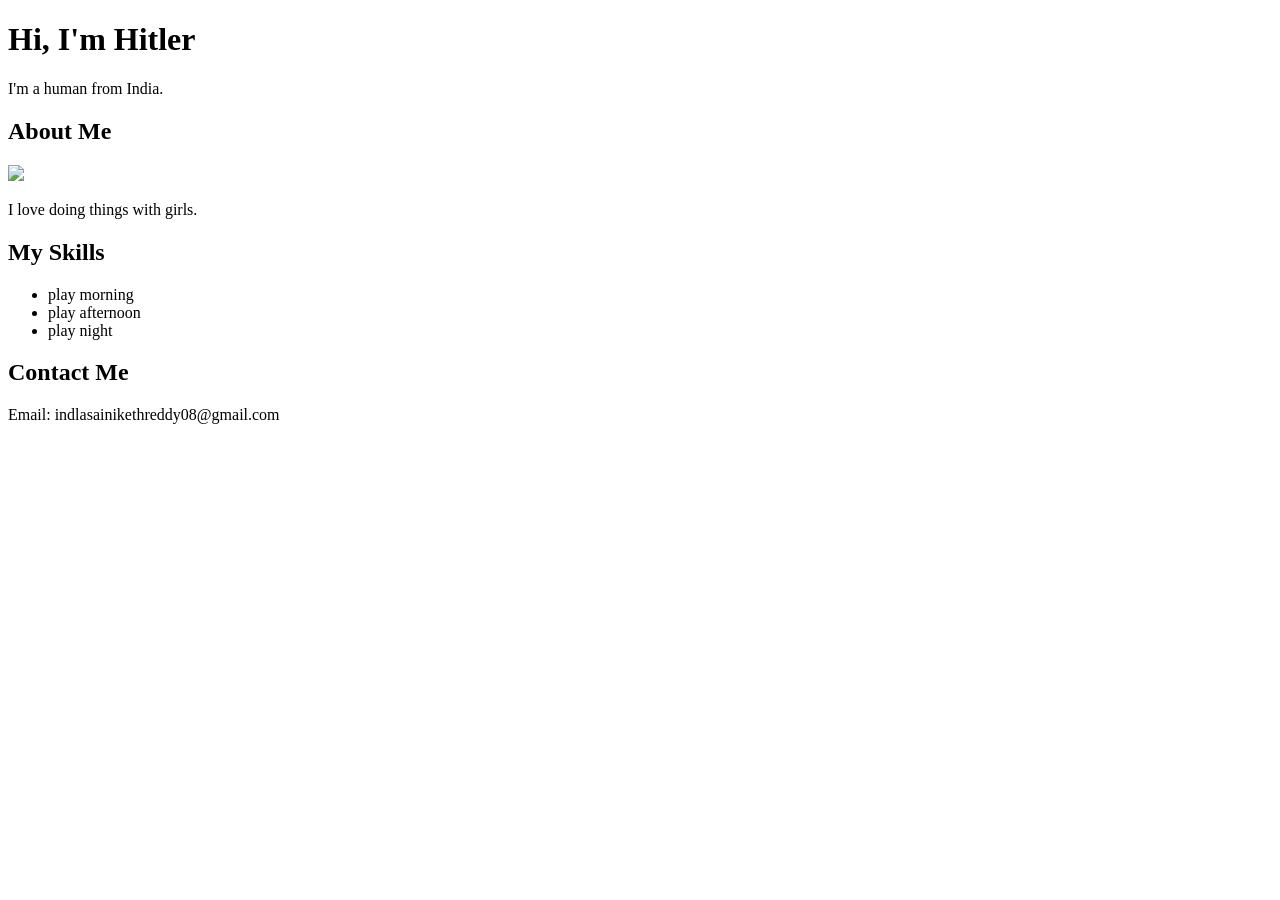
==== index.html @ f8146dba "first commit" ====
<!DOCTYPE html>
<html>
<head>
  <title>My Portfolio</title>
</head>
<body>

  <h1>Hi, I'm Hitler</h1>
  <p>I'm a human from India.</p>

  <h2>About Me</h2>
  <img src="IMG-20260707-WA0007.jpg" width="150">
  <p>I love doing things with girls.</p>

  <h2>My Skills</h2>
  <ul>
    <li>play morning</li>
    <li>play afternoon</li>
    <li>play night</li>
  </ul>

  <h2>Contact Me</h2>
  <p>Email: indlasainikethreddy08@gmail.com</p>

</body>
</html>
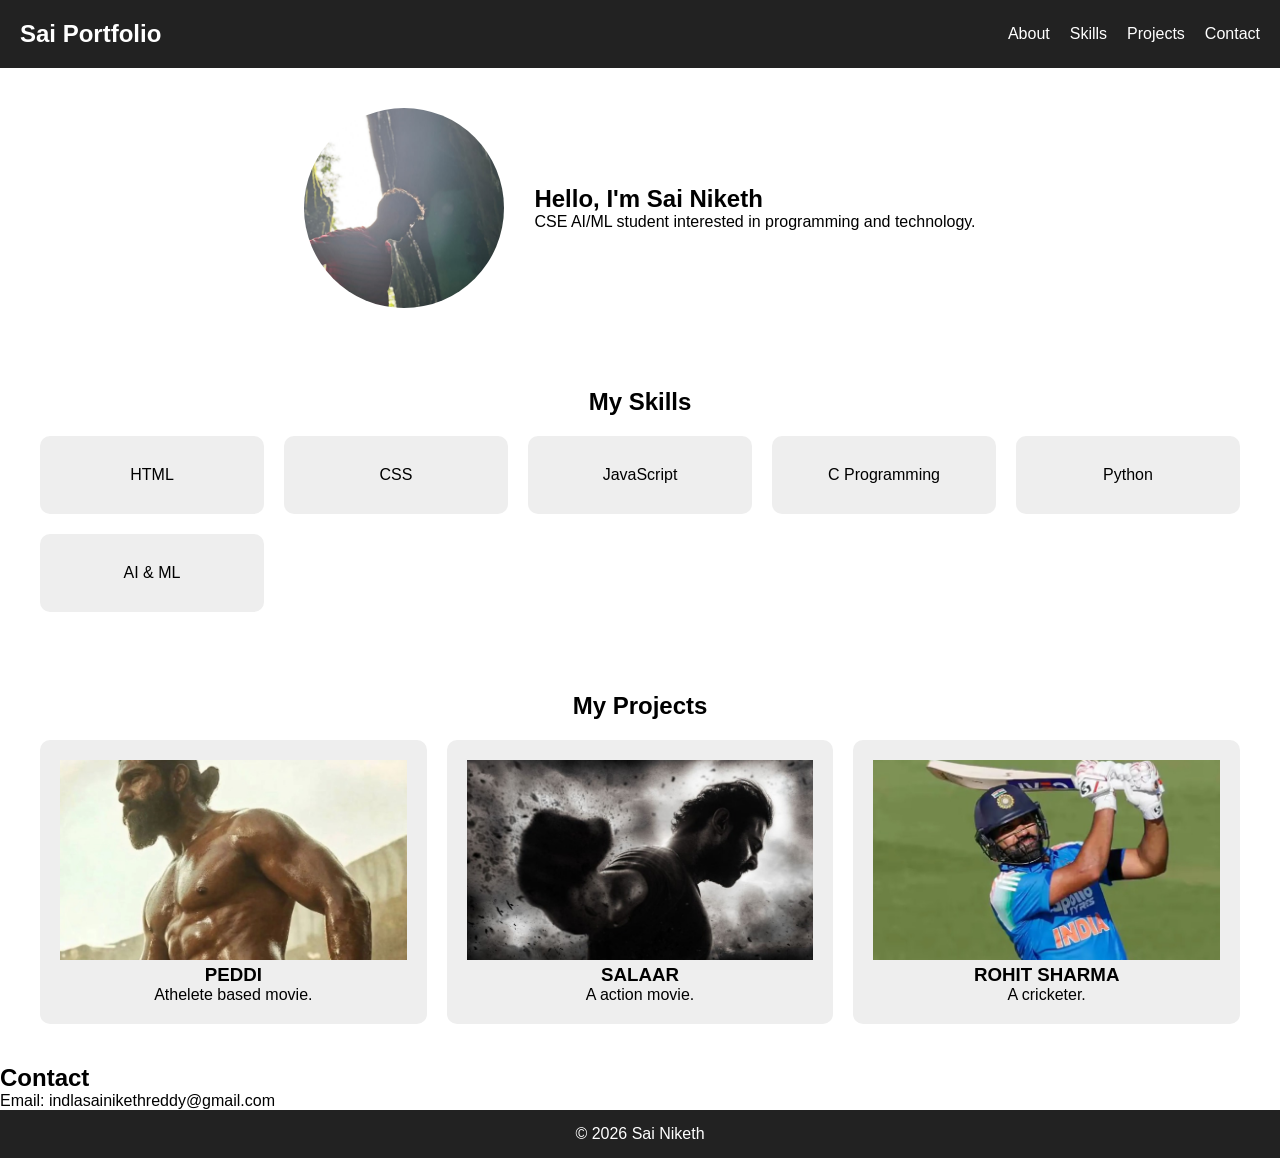
==== commit 0992ea4a: "added assignment3.html" ====
--- a/index.html
+++ b/index.html
@@ -1,26 +1,139 @@
 <!DOCTYPE html>
 <html>
+
 <head>
-  <title>My Portfolio</title>
+    <title>Sai Niketh Portfolio</title>
+    <link rel="stylesheet" href="style.css">
 </head>
+
 <body>
 
-  <h1>Hi, I'm Hitler</h1>
-  <p>I'm a human from India.</p>
+<header>
 
-  <h2>About Me</h2>
-  <img src="IMG-20260707-WA0007.jpg" width="150">
-  <p>I love doing things with girls.</p>
+    <nav>
+        <h2>Sai Portfolio</h2>
 
-  <h2>My Skills</h2>
-  <ul>
-    <li>play morning</li>
-    <li>play afternoon</li>
-    <li>play night</li>
-  </ul>
+        <ul>
+            <li><a href="#about">About</a></li>
+            <li><a href="#skills">Skills</a></li>
+            <li><a href="#projects">Projects</a></li>
+            <li><a href="#contact">Contact</a></li>
+        </ul>
 
-  <h2>Contact Me</h2>
-  <p>Email: indlasainikethreddy08@gmail.com</p>
+    </nav>
+
+</header>
+
+
+<section id="about">
+
+    <img src="Sai Niketh.jpeg">
+
+    <div>
+        <h1>Hello, I'm Sai Niketh</h1>
+
+        <p>
+            CSE AI/ML student interested in programming
+            and technology.
+        </p>
+    </div>
+
+</section>
+
+
+
+<section id="skills">
+
+<h2>My Skills</h2>
+
+<div class="skills-container">
+
+    <div>HTML</div>
+    <div>CSS</div>
+    <div>JavaScript</div>
+    <div>C Programming</div>
+    <div>Python</div>
+    <div>AI & ML</div>
+
+</div>
+
+</section>
+
+
+
+
+<section id="projects">
+
+<h2>My Projects</h2>
+
+<div class="projects-container">
+
+
+<div class="card">
+
+<img src="project1.jpeg">
+
+<h3>PEDDI</h3>
+
+<p>
+Athelete based movie.
+</p>
+
+</div>
+
+
+
+<div class="card">
+
+<img src="project2.jpeg">
+
+<h3>SALAAR</h3>
+
+<p>
+A action movie.
+</p>
+
+</div>
+
+
+
+
+<div class="card">
+
+<img src="project3.jpeg">
+
+<h3>ROHIT SHARMA</h3>
+
+<p>
+A cricketer.
+</p>
+
+</div>
+
+
+</div>
+
+</section>
+
+
+
+<section id="contact">
+
+<h2>Contact</h2>
+
+<p>Email: indlasainikethreddy@gmail.com</p>
+
+</section>
+
+
+
+<footer>
+
+<p>© 2026 Sai Niketh</p>
+
+</footer>
+
 
 </body>
+
 </html>
--- a/style.css
+++ b/style.css
@@ -0,0 +1,201 @@
+*{
+    margin:0;
+    padding:0;
+    box-sizing:border-box;
+}
+
+
+body{
+
+    font-family:Arial;
+    overflow-x:hidden;
+
+}
+
+
+
+/* NAVBAR FLEXBOX */
+
+header{
+
+    background:#222;
+    padding:20px;
+
+}
+
+
+nav{
+
+    display:flex;
+    justify-content:space-between;
+    align-items:center;
+
+}
+
+
+nav h2{
+
+    color:white;
+
+}
+
+
+nav ul{
+
+    display:flex;
+    list-style:none;
+    gap:20px;
+
+}
+
+
+nav a{
+
+    color:white;
+    text-decoration:none;
+
+}
+
+
+
+
+/* ABOUT */
+
+#about{
+
+    display:flex;
+    justify-content:center;
+    align-items:center;
+    gap:30px;
+    padding:40px;
+
+}
+
+
+#about img{
+
+    width:200px;
+    height:200px;
+    border-radius:50%;
+    object-fit:cover;
+
+}
+
+
+
+/* SKILLS GRID */
+
+#skills{
+
+    padding:40px;
+    text-align:center;
+
+}
+
+
+.skills-container{
+
+    display:grid;
+
+    grid-template-columns:
+    repeat(auto-fill, minmax(200px,1fr));
+
+    gap:20px;
+
+    margin-top:20px;
+
+}
+
+
+.skills-container div{
+
+    background:#eee;
+    padding:30px;
+    border-radius:10px;
+
+}
+
+
+
+
+/* PROJECT GRID */
+
+#projects{
+
+    padding:40px;
+    text-align:center;
+
+}
+
+
+.projects-container{
+
+    display:grid;
+
+    grid-template-columns:1fr;
+
+    gap:20px;
+
+    margin-top:20px;
+
+}
+
+
+
+.card{
+
+    background:#eee;
+    padding:20px;
+    border-radius:10px;
+
+}
+
+
+.card img{
+
+    width:100%;
+    height:200px;
+    object-fit:cover;
+
+}
+
+
+
+/* TABLET */
+
+@media(min-width:768px){
+
+.projects-container{
+
+    grid-template-columns:repeat(2,1fr);
+
+}
+
+}
+
+
+
+
+/* DESKTOP */
+
+@media(min-width:1200px){
+
+.projects-container{
+
+    grid-template-columns:repeat(3,1fr);
+
+}
+
+}
+
+
+
+
+footer{
+
+    background:#222;
+    color:white;
+    text-align:center;
+    padding:15px;
+
+}
